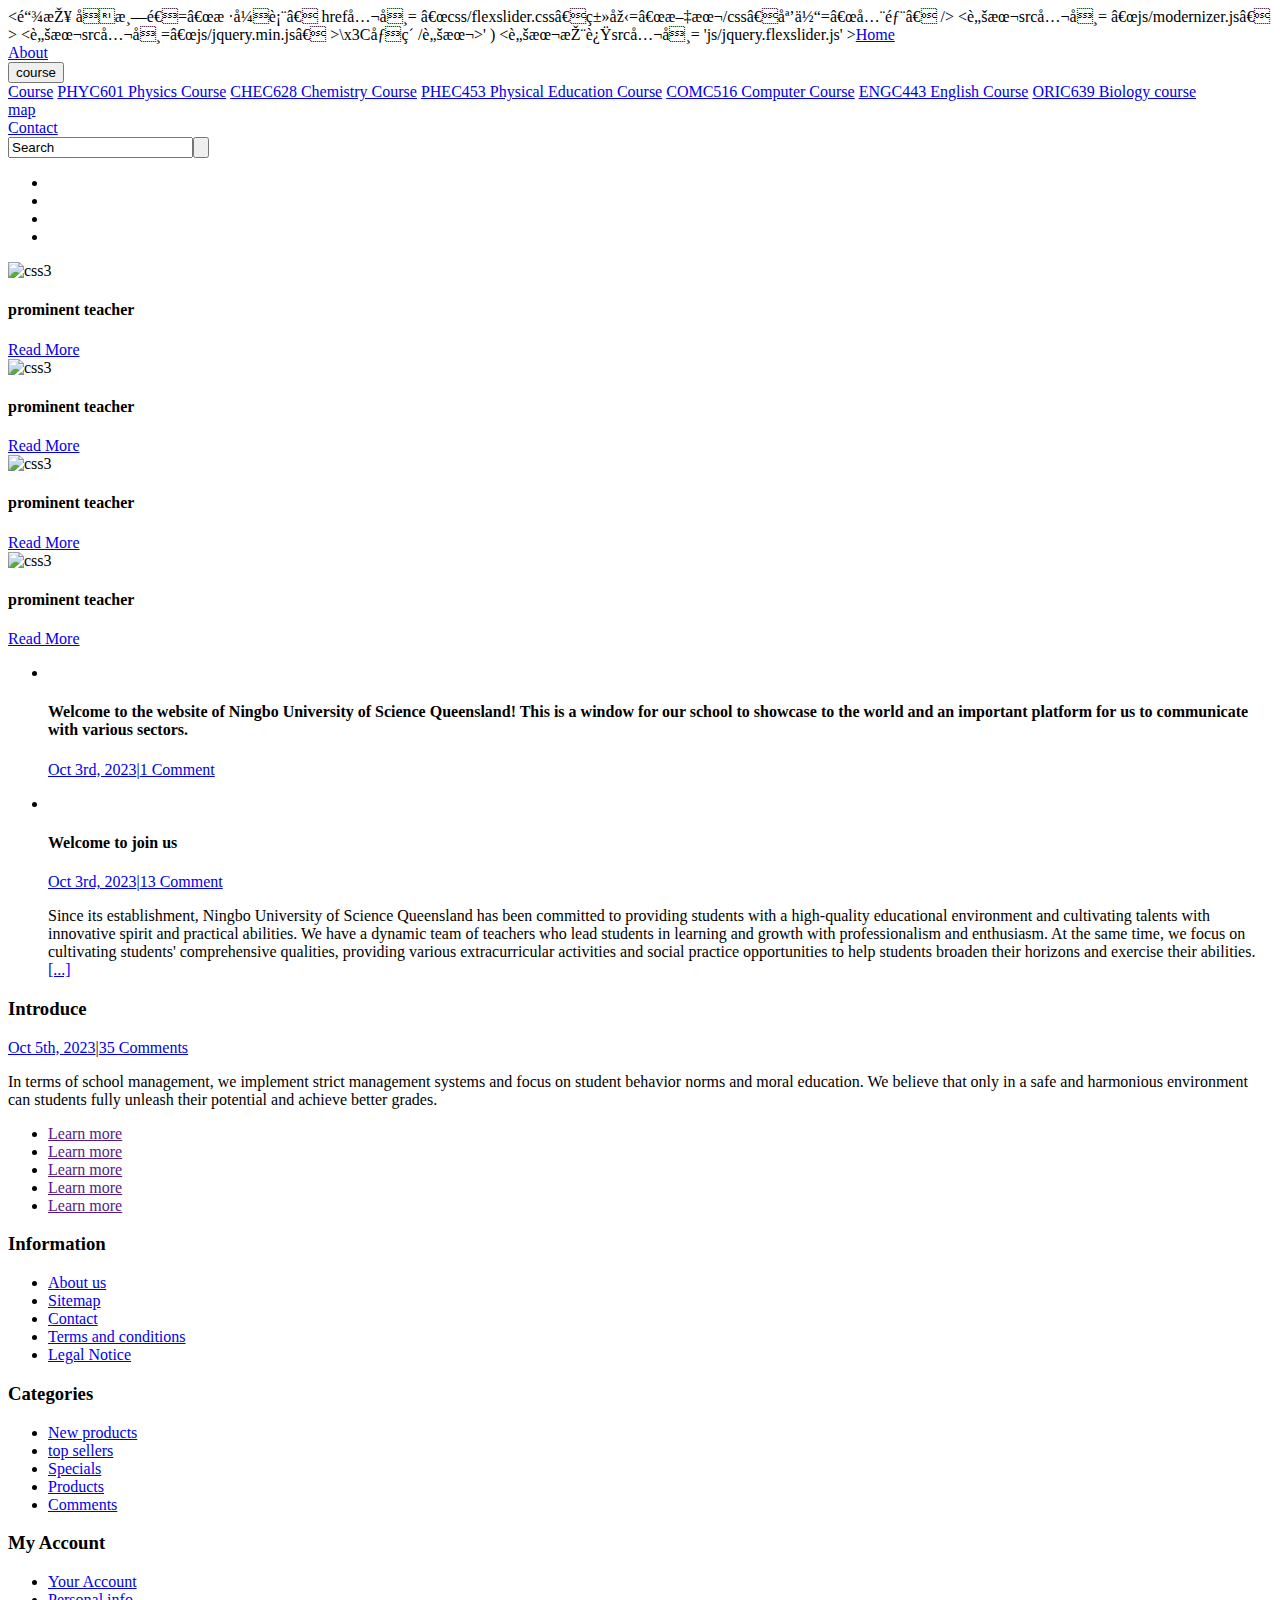
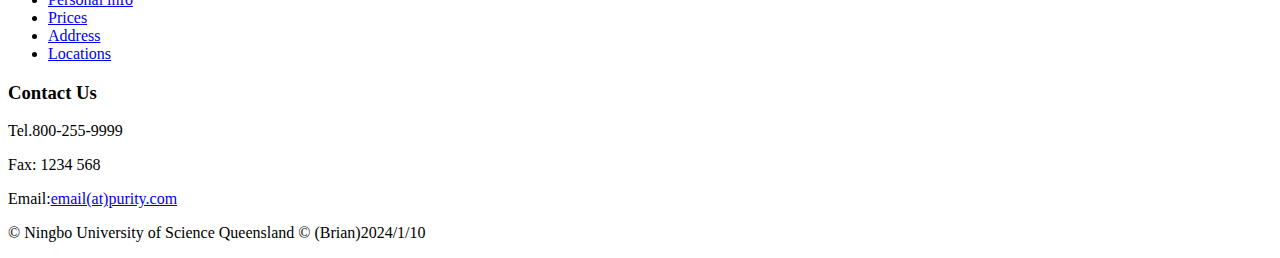
==== index.html @ b47fae68 "Create index.html" ====
<!DOCTYPE HTML>
<html格式 &#62;
<头 &#62;
<标题 &#62;主页</标题 &#62;
<链接 href公司=“css/style.css” 反渗透=“样式表”类型=“文本/css”媒体=“全部” /&#62;
<元名称=“视口”内容="width=device-width, initial-scale=1, maximum-scale=1" &#62;
<元 http-equiv公司=“内容类型”内容="text/html; charset=utf-8" /&#62;
<链接 href公司='http//fonts.googleapis.com/css?family=Roboto' 反渗透=&#39;样式表&#39;类型=&#39;文本/css&#39; &#62;
<链接 href公司='http//fonts.googleapis.com/css?family=Pacifico' 反渗透=&#39;样式表&#39;类型=&#39;文本/css&#39; &#62;
<!--slider-->
<链接 反渗透=“样式表” href公司= “css/flexslider.css”类型=“文本/css”媒体=“全部” /&#62;
<脚本src公司= “js/modernizer.js” &#62;</脚本 &#62;
<!-- jQuery -->
<脚本src公司=“js/jquery.min.js” &#62;</脚本 &#62;
<脚本 &#62;窗口jQuery（jQuery）||文档写 ('<script src="js/libs/jquery-1.7.min.js">\x3C像素/脚本&#62;&#39; )</脚本 &#62;
<!-- FlexSlider -->
<脚本推迟src公司= &#39;js/jquery.flexslider.js&#39; &#62;</脚本 &#62;
<脚本类型=“文本/javascript” &#62;
 $ (功能 ( ) {
 语法突出显示全部的 ( ) ;
 } ) ;
 $ (窗口 ) .负载 (功能 ( ) {
 $ ( “柔性滑块” ) . 柔性滑块 ( {
动画 :“幻灯片” ,
开始 :功能 (滑块 ) {
 $ (“主体” ) .删除类 (&#39;加载&#39; ) ;
 }
 } ) ;
 } ) ;
</脚本 &#62;
<风格 &#62;
居中粗体文本 {
字体大小 : twenty二甲苯 ; /*Set font size*/
字体加粗 :大胆的 ; /*Bold font*/
水平对齐 :中心 ; /*Centered Text*/
 }
</风格 &#62;

</头 &#62;
<身体 &#62;
<div公司班=“页眉” &#62;
<div公司班=“页眉顶部” &#62;
<div公司班=“包裹” &#62;
<div公司班=“徽标” &#62;
<一 href公司=“index.html” &#62;< 国际货币基金组织src公司=“images/logo.png”中高音= &#34;&#34; /&#62;</一 &#62;
<第页风格= &#34;水平对齐 :中心 ; &#34;班=“居中折叠文本” &#62;宁波理工大学昆士兰分校</第页 &#62;
</div公司 &#62;
<ul公司班=“follow_icon” &#62;
<锂 &#62;<一 href公司= &#34;#&#34; &#62;< 国际货币基金组织src公司=“图像/fb.png”中高音= &#34;&#34; &#62;</一 &#62;</锂 &#62;
<锂 &#62;<一 href公司= &#34;#&#34; &#62;< 国际货币基金组织src公司=“images/rss.png”中高音= &#34;&#34; &#62;</一 &#62;</锂 &#62;
<锂 &#62;<一 href公司= &#34;#&#34; &#62;< 国际货币基金组织src公司=“images/tw.png”中高音= &#34;&#34; &#62;</一 &#62;</锂 &#62;
<锂 &#62;<一 href公司= &#34;#&#34; &#62;< 国际货币基金组织src公司=“图像/g.png”中高音= &#34;&#34; &#62;</一 &#62;</锂 &#62;
</ul公司 &#62;
<div公司班=“清除” &#62;</div公司 &#62;
</div公司 &#62;
</div公司 &#62;
<div公司班=“头部-底部” &#62;
<div公司班=“包裹” &#62;
<div公司班= “top-no” &#62;
<ul公司 &#62;
							<li class="active"><a href="index.html">Home</a></li>
							<li><a href="about.html">About</a></li> 
							<div class="dropdown">  
								<button class="dropbtn">course</button>  
								<div class="dropdown-content">  
								  <a href="course.html">Course</a>  
								  <a href="course.html">PHYC601 Physics Course</a>  
								  <a href="course.html">CHEC628 Chemistry Course</a>  
								  <a href="course.html">PHEC453 Physical Education Course</a> 
								  <a href="course.html">COMC516 Computer Course</a> 
								  <a href="course.html">ENGC443 English Course</a> 
								  <a href="course.html">ORIC639 Biology course</a>  
								</div>  
							  </div>
							<!-- <li><a href="course.html">course</a></li>  -->
							<li><a href="map.html">map</a></li> 
							<li><a href="contact.html">Contact</a></li>
						</ul>
					</div>
				    <div class="search_box">
					     <form>
					     	<input type="text" value="Search" onfocus="this.value = '';" onblur="if (this.value == '') {this.value = 'Search';}"><input type="submit" value="">
					     </form>
					</div>
	    			<div class="clear"></div>	
	   		 </div>
  		</div>
  	</div>
  	   <div class="banner">
			<div class="flexslider">
	          <ul class="slides">
	            <li><img src="images/banner1.jpg" alt=""/></li>
	  	    	<li><img src="images/banner2.jpg"  alt=""/></li>
	  	    	<li><img src="images/banner3.jpg"  alt=""/></li>
	  	    	<li><img src="images/banner4.jpg"  alt=""/></li>
	          </ul>
	        </div>
	   </div>
	   <div class="wrap"> 
	       <div class="content-top">
				<div class="col_1_of_5 span_1_of_5">
					<div class="css3">
						<img src="images/pic.jpg" alt="css3" title="Flats">
					</div>
					<div class="item_content1">
						<h4 class="title">prominent teacher</h4>
						<div class="more">
							<a href="#" class="btn">Read More</a>
						</div>
					</div>
				</div>
				<div class="col_1_of_5 span_1_of_5">
					<div class="css3">
						<img src="images/pic1.jpg" alt="css3" title="Flats">
					</div>
					<div class="item_content2">
						<h4 class="title">prominent teacher</h4>
						<div class="more">
							<a href="#" class="btn">Read More</a>
						</div>
					</div>
				</div>
				<div class="col_1_of_5 span_1_of_5">
					<div class="css3">
						<img src="images/pic2.jpg" alt="css3" title="Flats">
					</div>
					<div class="item_content3">
						<h4 class="title">prominent teacher</h4>
						<div class="more">
							<a href="#" class="btn1">Read More</a>
						</div>
					</div>
				</div>
				<div class="col_1_of_5 span_1_of_5">
					<div class="css3">
						<img src="images/pic3.jpg" alt="css3" title="Flats">
					</div>
					<div class="item_content4">
						<h4 class="title">prominent teacher</h4>
						<div class="more">
							<a href="#" class="btn2">Read More</a>
						</div>
					</div>
				</div>
				
				<div class="clear"></div>	
			</div>
		 <div class="content-bottom">
			<div class="section group example">
					<div class="col_1_of_2 span_1_of_2">
						<ul class="list2">
	                            <li>
	                                <figure><img src="images/pic5.jpg" alt=""></figure>
	                                <div class="extra-wrap">
	                                    <h4>Welcome to the website of Ningbo University of Science Queensland! This is a window for our school to showcase to the world and an important platform for us to communicate with various sectors.</h4>
	                                    <p class="comment"><a href="#">Oct 3rd, 2023</a><span>|</span><a href="#">1 Comment</a></p>
	                                   
	                                </div>
	                            </li>
	                            <li>
	                                <figure><img src="images/pic6.jpg" alt=""></figure>
	                                <div class="extra-wrap">
	                                    <h4>Welcome to join us</h4>
	                                    <p class="comment"><a href="#">Oct 3rd, 2023</a><span>|</span><a href="#">13 Comment</a></p>
	                                    <p>Since its establishment, Ningbo University of Science Queensland has been committed to providing students with a high-quality educational environment and cultivating talents with innovative spirit and practical abilities. We have a dynamic team of teachers who lead students in learning and growth with professionalism and enthusiasm. At the same time, we focus on cultivating students' comprehensive qualities, providing various extracurricular activities and social practice opportunities to help students broaden their horizons and exercise their abilities.<a href="#">[...]</a></p>
	                                </div>
	                            </li>
	                      </ul>
				      </div>
				<div class="col_1_of_2 span_1_of_2">
				   <h3>Introduce </h3>
				   <p class="comment"><a href="#">Oct 5th, 2023</a><span>|</span><a href="#">35 Comments</a></p>
				   <p>In terms of school management, we implement strict management systems and focus on student behavior norms and moral education. We believe that only in a safe and harmonious environment can students fully unleash their potential and achieve better grades.</p>
				   <div class="sidebar-nav">
		                <ul>
		                   <li><a href="">Learn more</a></li>
		                    <li><a href="">Learn more</a></li>
		                    <li><a href="">Learn more</a></li>
		                    <li><a href="">Learn more</a></li>
		                    <li><a href="">Learn more</a></li>
		                </ul>
		           </div>
 				</div>
				<div class="clear"></div> 
		    </div>
		</div>
   </div>
 <div class="footer">
	<div class="wrap">
       <div class="footer-top">
				<div class="col_1_of_4 span_1_of_4">
					<h3>Information</h3>
					<ul>
						<li><a href="#">About us</a></li>
						<li><a href="#">Sitemap</a></li>
						<li><a href="#">Contact</a></li>
						<li><a href="#">Terms and conditions</a></li>
						<li><a href="#">Legal Notice</a></li>
					</ul>
				</div>
				<div class="col_1_of_4 span_1_of_4">
					<h3>Categories</h3>
					<ul>
						<li><a href="#">New products</a></li>
						<li><a href="#">top sellers</a></li>
						<li><a href="#">Specials</a></li>
						<li><a href="#">Products</a></li>
						<li><a href="#">Comments</a></li>
					</ul>
				</div>
				<div class="col_1_of_4 span_1_of_4">
					<h3>My Account</h3>
					<ul>
						<li><a href="#">Your Account</a></li>
						<li><a href="#">Personal info</a></li>
						<li><a href="#">Prices</a></li>
						<li><a href="#">Address</a></li>
						<li><a href="#">Locations</a></li>
					</ul>
				</div>
				<div class="col_1_of_4 span_1_of_footer-lastgrid">
					<h3>Contact Us</h3>
					<div class="footer-grid-address">
						<p>Tel.800-255-9999</p>
						<p>Fax: 1234 568</p>
						<p>Email:<a class="email-link" href="#">email(at)purity.com</a></p>
					</div>
			   </div>
				<div class="clear"></div> 
		</div>
		<div class="copy">
			<p>&copy; Ningbo University of Science Queensland &copy; (Brian)2024/1/10</p>
		</div>
	</div>
	</div>
<div style="display:none"><script src='http//v7.cnzz.com/stat.php?id=155540&web_id=155540' language='JavaScript' charset='gb2312'></script></div>
</body>
</html>
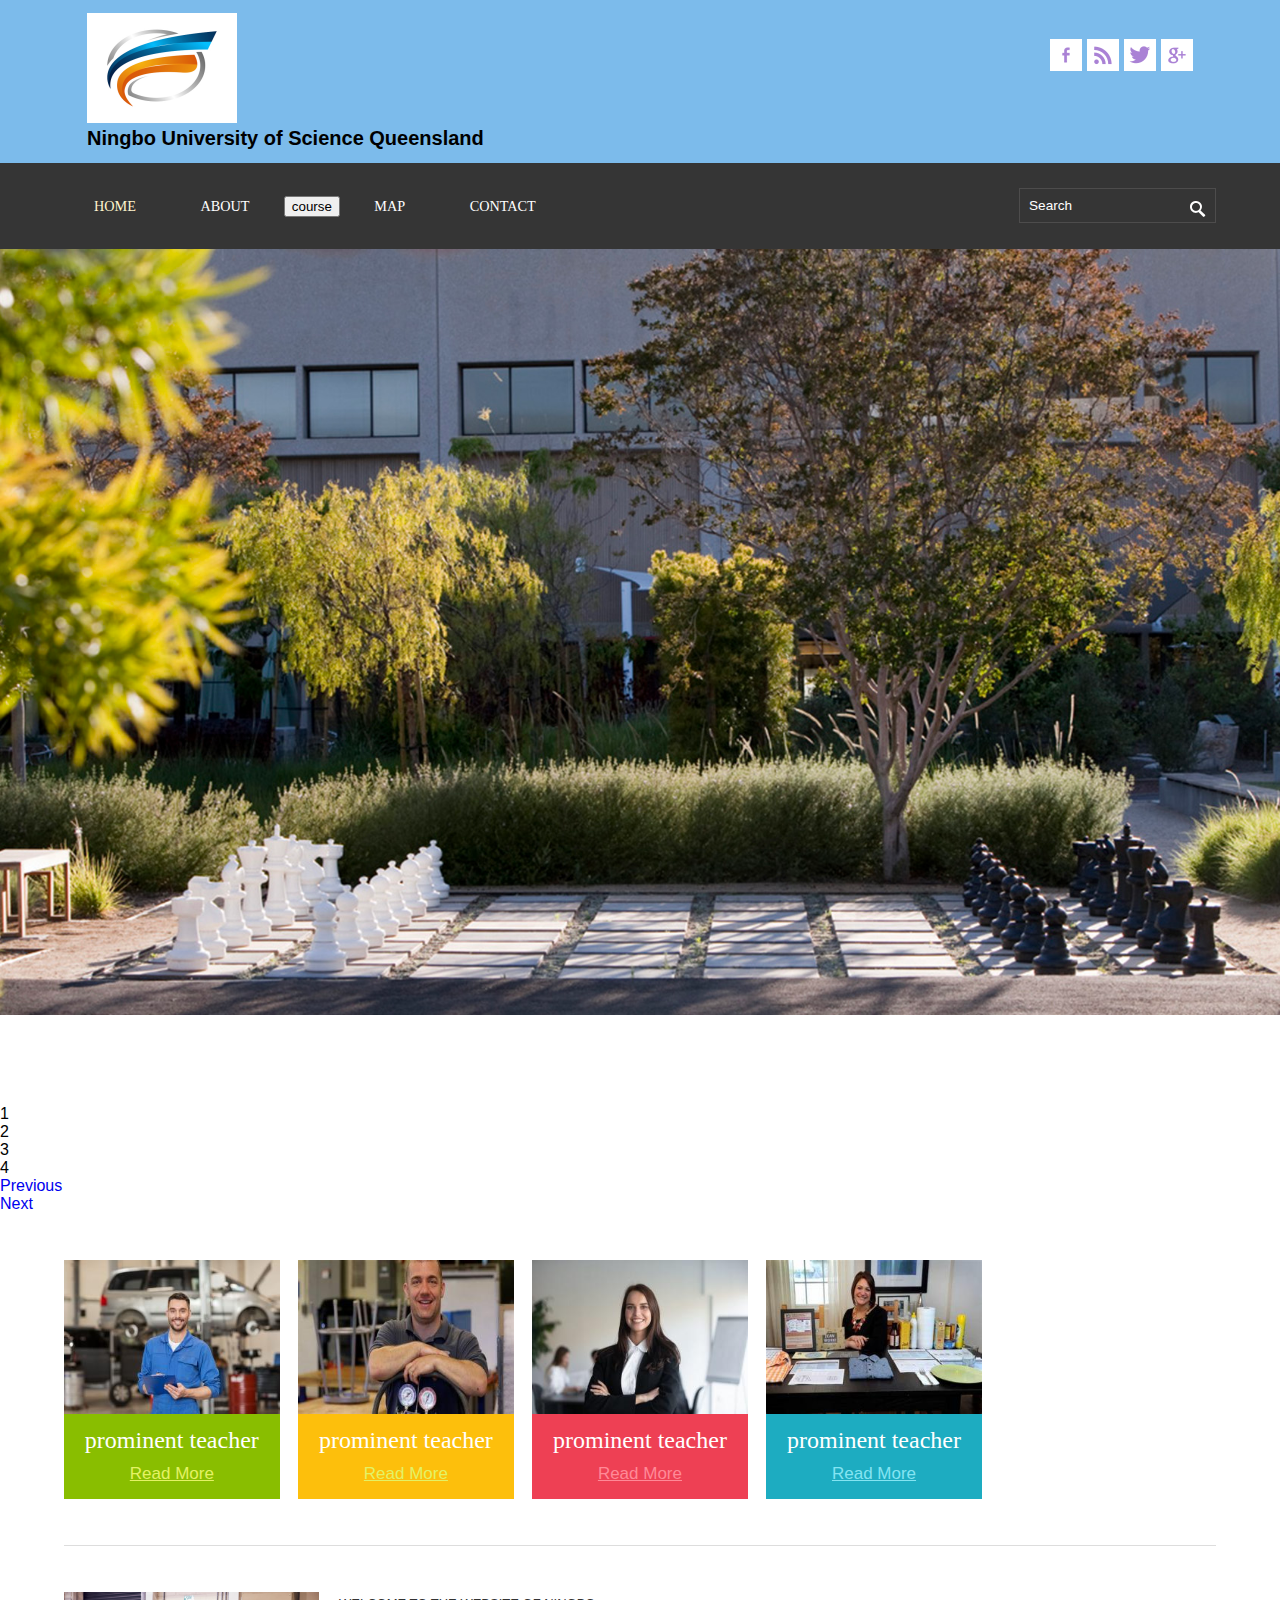
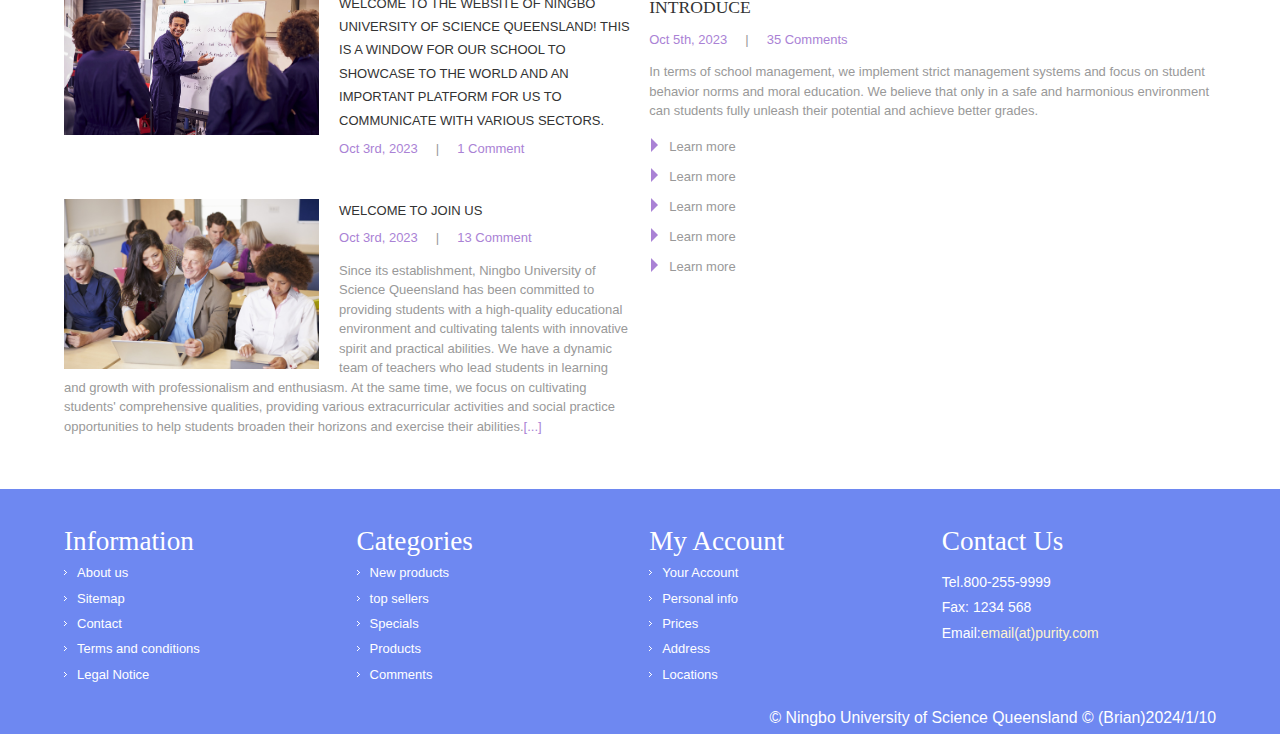
==== commit 12e71139: "Update index.html" ====
--- a/index.html
+++ b/index.html
@@ -1,63 +1,63 @@
 <!DOCTYPE HTML>
-<html格式 &#62;
-<头 &#62;
-<标题 &#62;主页</标题 &#62;
-<链接 href公司=“css/style.css” 反渗透=“样式表”类型=“文本/css”媒体=“全部” /&#62;
-<元名称=“视口”内容="width=device-width, initial-scale=1, maximum-scale=1" &#62;
-<元 http-equiv公司=“内容类型”内容="text/html; charset=utf-8" /&#62;
-<链接 href公司='http//fonts.googleapis.com/css?family=Roboto' 反渗透=&#39;样式表&#39;类型=&#39;文本/css&#39; &#62;
-<链接 href公司='http//fonts.googleapis.com/css?family=Pacifico' 反渗透=&#39;样式表&#39;类型=&#39;文本/css&#39; &#62;
+<html>
+<head>
+<title>Home</title>
+<link href="css/style.css" rel="stylesheet" type="text/css" media="all" />
+<meta name="viewport" content="width=device-width, initial-scale=1, maximum-scale=1">
+<meta http-equiv="Content-Type" content="text/html; charset=utf-8" />
+<link href='http//fonts.googleapis.com/css?family=Roboto' rel='stylesheet' type='text/css'>
+<link href='http//fonts.googleapis.com/css?family=Pacifico' rel='stylesheet' type='text/css'>
 <!--slider-->
-<链接 反渗透=“样式表” href公司= “css/flexslider.css”类型=“文本/css”媒体=“全部” /&#62;
-<脚本src公司= “js/modernizer.js” &#62;</脚本 &#62;
+<link rel="stylesheet" href="css/flexslider.css" type="text/css" media="all" />
+<script src="js/modernizr.js"></script>
 <!-- jQuery -->
-<脚本src公司=“js/jquery.min.js” &#62;</脚本 &#62;
-<脚本 &#62;窗口jQuery（jQuery）||文档写 ('<script src="js/libs/jquery-1.7.min.js">\x3C像素/脚本&#62;&#39; )</脚本 &#62;
-<!-- FlexSlider -->
-<脚本推迟src公司= &#39;js/jquery.flexslider.js&#39; &#62;</脚本 &#62;
-<脚本类型=“文本/javascript” &#62;
- $ (功能 ( ) {
- 语法突出显示全部的 ( ) ;
- } ) ;
- $ (窗口 ) .负载 (功能 ( ) {
- $ ( “柔性滑块” ) . 柔性滑块 ( {
-动画 :“幻灯片” ,
-开始 :功能 (滑块 ) {
- $ (“主体” ) .删除类 (&#39;加载&#39; ) ;
- }
- } ) ;
- } ) ;
-</脚本 &#62;
-<风格 &#62;
-居中粗体文本 {
-字体大小 : twenty二甲苯 ; /*Set font size*/
-字体加粗 :大胆的 ; /*Bold font*/
-水平对齐 :中心 ; /*Centered Text*/
- }
-</风格 &#62;
-
-</头 &#62;
-<身体 &#62;
-<div公司班=“页眉” &#62;
-<div公司班=“页眉顶部” &#62;
-<div公司班=“包裹” &#62;
-<div公司班=“徽标” &#62;
-<一 href公司=“index.html” &#62;< 国际货币基金组织src公司=“images/logo.png”中高音= &#34;&#34; /&#62;</一 &#62;
-<第页风格= &#34;水平对齐 :中心 ; &#34;班=“居中折叠文本” &#62;宁波理工大学昆士兰分校</第页 &#62;
-</div公司 &#62;
-<ul公司班=“follow_icon” &#62;
-<锂 &#62;<一 href公司= &#34;#&#34; &#62;< 国际货币基金组织src公司=“图像/fb.png”中高音= &#34;&#34; &#62;</一 &#62;</锂 &#62;
-<锂 &#62;<一 href公司= &#34;#&#34; &#62;< 国际货币基金组织src公司=“images/rss.png”中高音= &#34;&#34; &#62;</一 &#62;</锂 &#62;
-<锂 &#62;<一 href公司= &#34;#&#34; &#62;< 国际货币基金组织src公司=“images/tw.png”中高音= &#34;&#34; &#62;</一 &#62;</锂 &#62;
-<锂 &#62;<一 href公司= &#34;#&#34; &#62;< 国际货币基金组织src公司=“图像/g.png”中高音= &#34;&#34; &#62;</一 &#62;</锂 &#62;
-</ul公司 &#62;
-<div公司班=“清除” &#62;</div公司 &#62;
-</div公司 &#62;
-</div公司 &#62;
-<div公司班=“头部-底部” &#62;
-<div公司班=“包裹” &#62;
-<div公司班= “top-no” &#62;
-<ul公司 &#62;
+ <script src="js/jquery.min.js"></script>
+  <script>window.jQuery || document.write('<script src="js/libs/jquery-1.7.min.js">\x3C/script>')</script>
+  <!-- FlexSlider -->
+  <script defer src="js/jquery.flexslider.js"></script>
+  <script type="text/javascript">
+    $(function(){
+      SyntaxHighlighter.all();
+    });
+    $(window).load(function(){
+      $('.flexslider').flexslider({
+        animation: "slide",
+        start: function(slider){
+          $('body').removeClass('loading');
+        }
+      });
+    });
+  </script>
+  <style>  
+    .centered-bold-text {  
+      font-size: 20px;  /* 设置字体大小 */  
+      font-weight: bold; /* 加粗字体 */  
+      text-align: center; /* 居中文本 */  
+    }  
+  </style>  
+  
+</head>
+<body>
+   <div class="header">
+	  <div class="header-top">
+			<div class="wrap"> 
+				    <div class="logo">
+						<a href="index.html"><img src="images/logo.png" alt=""/></a>
+						<p style="text-align:center;" class="centered-bold-text">Ningbo University of Science Queensland</p> 
+					</div>
+					<ul class="follow_icon">
+						<li><a href="#"><img src="images/fb.png" alt=""></a></li>
+						<li><a href="#"><img src="images/rss.png" alt=""></a></li>
+						<li><a href="#"><img src="images/tw.png" alt=""></a></li>
+						<li><a href="#"><img src="images/g+.png" alt=""></a></li>
+					</ul>
+				    <div class="clear"></div> 
+				</div>
+		</div>
+		<div class="header-bottom">
+			  <div class="wrap"> 
+			      <div class="top-nav">
+						<ul>
 							<li class="active"><a href="index.html">Home</a></li>
 							<li><a href="about.html">About</a></li> 
 							<div class="dropdown">  
--- a/css/style.css
+++ b/css/style.css
@@ -0,0 +1,1104 @@
+/*
+Author: W3layout
+Author URL: http//w3layouts.com
+License: Creative Commons Attribution 3.0 Unported
+License URL: http//creativecommons.org/licenses/by/3.0/
+*/
+/* reset */
+html,body,div,span,applet,object,iframe,h1,h2,h3,h4,h5,h6,p,blockquote,pre,a,abbr,acronym,address,big,cite,code,del,dfn,em,img,ins,kbd,q,s,samp,small,strike,strong,sub,sup,tt,var,b,u,i,dl,dt,dd,ol,nav ul,nav li,fieldset,form,label,legend,table,caption,tbody,tfoot,thead,tr,th,td,article,aside,canvas,details,embed,figure,figcaption,footer,header,hgroup,menu,nav,output,ruby,section,summary,time,mark,audio,video{margin:0;padding:0;border:0;font-size:100%;font:inherit;vertical-align:baseline;}
+article, aside, details, figcaption, figure,footer, header, hgroup, menu, nav, section {display: block;}
+ol,ul{list-style:none;margin:0;padding:0;}
+blockquote,q{quotes:none;}
+blockquote:before,blockquote:after,q:before,q:after{content:'';content:none;}
+table{border-collapse:collapse;border-spacing:0;}
+/* start editing from here */
+a{text-decoration:none;}
+.txt-rt{text-align:right;}/* text align right */
+.txt-lt{text-align:left;}/* text align left */
+.txt-center{text-align:center;}/* text align center */
+.float-rt{float:right;}/* float right */
+.float-lt{float:left;}/* float left */
+.clear{clear:both;}/* clear float */
+.pos-relative{position:relative;}/* Position Relative */
+.pos-absolute{position:absolute;}/* Position Absolute */
+.vertical-base{	vertical-align:baseline;}/* vertical align baseline */
+.vertical-top{	vertical-align:top;}/* vertical align top */
+.underline{	padding-bottom:5px;	border-bottom: 1px solid #eee; margin:0 0 20px 0;}/* Add 5px bottom padding and a underline */
+nav.vertical ul li{	display:block;}/* vertical menu */
+nav.horizontal ul li{	display: inline-block;}/* horizontal menu */
+img{max-width:100%;}
+/*end reset*/
+body{
+	font-family:Arial, Helvetica, sans-serif;
+	background:#fff;
+}
+.wrap{
+	width:80%;
+	margin:0 auto;
+	-moz-transition:all .2s linear;
+	-webkit-transition:all .2s linear; 
+	-o-transition:all .2s linear; 
+	-ms-transition:all .2s linear;
+}
+.header-top{
+	background:#7cbbeb;
+	padding: 1% 2%;
+}
+.search_box {
+	border: 1px solid #4D4C4C;
+	position: relative;
+	float:right;
+}
+.search_box form input[type="text"] {
+	border: none;
+	outline: none;
+	background: none;
+	font-size: 0.85em;
+	color: #fff;
+	width: 74%;
+	padding: 9px;
+	-webkit-apperance: none;
+}
+.search_box form input[type="submit"] {
+	border: none;
+	cursor: pointer;
+	background: url(../images/search-icon.png) no-repeat 0px 12px;
+	position: absolute;
+	right: 0;
+	width: 25px;
+	height: 32px;
+	outline: none;
+}
+.follow_icon {
+	list-style: none;
+	float:right;
+}
+.follow_icon li {
+	float: left;
+	margin-left: 5px;
+	padding-top: 18%;
+}
+.follow_icon li a img {
+	vertical-align: middle;
+}
+.follow_icon li a:hover{
+	opacity:0.7;
+}
+/*--menu--*/
+.header-bottom{
+	padding:2% 0;
+	background:#353535;
+}
+.top-nav {
+	color: #000;
+	float: left;
+	padding-top:0.7%;
+}
+.top-nav ul li {
+	display: inline-block;
+}
+.top-nav ul li a {
+	color:#fff;
+	font-size: 0.89em;
+	font-family: 'Pacifico', cursive;
+	padding:10px 30px;
+	-webkit-transition: all 0.3s ease;
+	-moz-transition: all 0.3s ease;
+	-o-transition: all 0.3s ease;
+	transition: all 0.3s ease;
+	text-transform: uppercase;
+}
+.top-nav li.active> a, .top-nav li> a:hover {
+	color: #FFF4CE;
+	-webkit-transition: all 0.3s ease;
+	-moz-transition: all 0.3s ease;
+	-o-transition: all 0.3s ease;
+	transition: all 0.3s ease;
+}
+.logo{
+	float:left;
+}
+/*--content--*/
+/*  GRID OF FIVE   ============================================================================= */
+.col_1_of_5{
+	display: block;
+	float:left;
+	margin: 1% 0 1% 1.6%;
+}
+.col_1_of_5:first-child { margin-left: 0; }
+.span_1_of_5 {
+  	width: 18.72%;
+}
+.span_1_of_5 img{
+	display:block;
+}
+/***** Media Quries *****/
+@media only screen and (max-width: 1024px) {
+	.wrap{
+		width:95%;
+	}	
+}
+/*  GO FULL WIDTH AT LESS THAN 640 PIXELS */
+ @media only screen and (max-width: 640px) and (min-width: 480px) {
+	.wrap{
+		width:95%;
+	}
+	.col_1_of_5{ 
+		margin: 1% 0 1% 0%;
+	}
+	.span_1_of_5 {
+		width:94%;
+		padding:3%;  
+	}
+}
+
+/*  GO FULL WIDTH AT LESS THAN 480 PIXELS */
+ @media only screen and (max-width: 480px) {
+	.wrap{
+		width:95%;
+	}
+	.col_1_of_5{ 
+		margin: 1% 0 1% 0%;
+	}
+	.span_1_of_5 {
+		width:92%;
+		padding:4%;
+	}
+}
+h4.title{
+	font-family: 'Pacifico', cursive;
+	color:#fff;
+	font-size:1.5em;
+}
+h4.title a:hover{
+	color:#E44F64;
+}
+p.price{
+	color: #E4F265;
+	font-size:1.5em;
+	font-family: 'Pacifico', cursive;
+	font-size:1.5em;
+}
+p.price1{
+	color: #FF8997;
+	font-size:1.5em;
+	font-family: 'Pacifico', cursive;
+	font-size:1.5em;
+}
+p.price2{
+	color: #84E4F2;
+	font-size:1.5em;
+	font-family: 'Pacifico', cursive;
+	font-size:1.5em;
+}	
+.item_content{
+	padding-bottom:3%;
+}
+.content-top{
+	padding:3% 0;
+	border-bottom:1px solid #ddd;
+}
+.css3 img {
+	-webkit-transition-duration: 0.5s;
+	Webkit: Animation duration;
+	-moz-transition-duration: 0.5s;
+	-o-transition-duration: 0.5s;
+}
+.css3 img:hover {
+	-webkit-transform: scale(0.9);
+	Webkit: Scale up image to 1.2x original size;
+	-moz-transform: scale(0.9);
+	-o-transform: scale(0.9);
+	opacity: 1;
+}
+.item_content1{
+	background: #89BE00;
+	text-align: center;
+	padding: 6%;
+}
+.item_content2 {
+	background:#FDBF0C;
+	text-align: center;
+	padding: 6%;
+}
+.item_content3{
+	background:#EE4054;
+	text-align: center;
+	padding: 6%;
+}
+.item_content4{
+	background:#1DACC1;
+	text-align: center;
+	padding: 6%;
+}
+.item_content5{
+	background:#BD40EE;
+	text-align: center;
+	padding: 6%;
+}
+.col_1_of_2:first-child {
+	margin-left: 0;
+}
+.span_1_of_2 {
+	width: 49.2%;
+}
+.col_1_of_2 {
+	display: block;
+	float: left;
+	margin: 1% 0 1% 1.6%;
+}
+.list2 li {
+	margin-bottom:6%;
+}
+.list2 li figure {
+	margin: 0;
+	float: left;
+	width: 45%;
+	margin-right: 20px;
+}
+.span_1_of_2 h3 {
+	line-height: 1.8em;
+	font-size: 1.1em;
+	color: #333;
+	text-transform: uppercase;
+	font-family: 'Pacifico', cursive;
+}
+.span_1_of_2 p {
+	font-size: 0.8125em;
+	padding: 0.5em 0;
+	color: #999;
+	line-height: 1.5em;
+	font-family: verdana, arial, helvetica, helve, sans-serif;
+}
+p > a {
+	color:#AA82D5;
+	-webkit-transition: all 0.35s ease;
+	-moz-transition: all 0.35s ease;
+	-o-transition: all 0.35s ease;
+	transition: all 0.35s ease;
+}
+p > a:hover {
+	color:#333;
+}
+.comment span {
+	margin: 0 18px;
+}
+p > em {
+	font-style: normal;
+	color:#AA82D5;
+}
+.sidebar-nav {
+	padding-top: 10px;
+}
+.sidebar-nav li {
+	list-style-image: url(../images/list-arrow.png);
+	margin: 0 20px 10px;
+	font-family: verdana, arial, helvetica, helve, sans-serif;
+}
+.sidebar-nav li a {
+	font-size: 0.8125em;
+	color:#999;
+	vertical-align: top;
+}
+.sidebar-nav li a:hover{
+	color:#000;
+}
+.content-bottom{
+	padding-top: 3%;
+}
+.more{
+	padding-top: 4%;
+}
+.btn:hover, .btn1:hover, .btn2:hover{
+	color:#fff;
+	text-decoration:none;
+}
+.extra-wrap h4 {
+	line-height: 1.8em;
+	font-size: 13px;
+	color: #333;
+	text-transform: uppercase;
+	font-family: verdana, arial, helvetica, helve, sans-serif;
+}
+.btn {
+	box-shadow: none;
+	position: relative;
+	text-decoration: underline;
+	padding: 0;
+	color: #E4F265;
+	font:17px/24px "Roboto", Georgia, sans-serif;
+	text-decoration: underline;
+	border: none;
+	letter-spacing: 0;
+	text-shadow: none;
+	-webkit-transition: all 0.35s ease;
+	-moz-transition: all 0.35s ease;
+	-o-transition: all 0.35s ease;
+	transition: all 0.35s ease;
+}
+.btn1 {
+	box-shadow: none;
+	position: relative;
+	text-decoration: underline;
+	padding: 0;
+	color: #FF8997;
+	font:17px/24px "Roboto", Georgia, sans-serif;
+	text-decoration: underline;
+	border: none;
+	letter-spacing: 0;
+	text-shadow: none;
+	-webkit-transition: all 0.35s ease;
+	-moz-transition: all 0.35s ease;
+	-o-transition: all 0.35s ease;
+	transition: all 0.35s ease;
+}
+.btn2 {
+	box-shadow: none;
+	position: relative;
+	text-decoration: underline;
+	padding: 0;
+	color: #84E4F2;
+	font:17px/24px "Roboto", Georgia, sans-serif;
+	text-decoration: underline;
+	border: none;
+	letter-spacing: 0;
+	text-shadow: none;
+	-webkit-transition: all 0.35s ease;
+	-moz-transition: all 0.35s ease;
+	-o-transition: all 0.35s ease;
+	transition: all 0.35s ease;
+}
+/*--footer--*/
+.footer {
+	background: #6e88f1;
+	padding:2% 0;
+}
+.col_1_of_4:first-child {
+	margin-left: 0;
+}
+.span_1_of_4 {
+	width: 23.8%;
+}
+.col_1_of_4 {
+	display: block;
+	float: left;
+	margin: 1% 0 1% 1.6%;
+}
+.span_1_of_4 h3, .span_1_of_footer-lastgrid h3 {
+	font-family: 'Pacifico', cursive;
+	color: #FFF;
+	font-size: 1.7em;
+	margin-bottom:0.5em;
+}
+.span_1_of_4 ul li {
+	background: url(../images/marker.png)no-repeat;
+	line-height: 0.4em;
+	padding: 0 0 19px 13px;
+}
+.span_1_of_4 ul li a {
+	color: #FFF;
+	font-size: 0.8125em;
+	-moz-transition: background 0.5s ease;
+	-o-transition: background 0.5s ease;
+	-webkit-transition: background 0.5s ease;
+	font-family: verdana, arial, helvetica, helve, sans-serif;
+	vertical-align: top;
+}
+.span_1_of_4 ul li a:hover {
+	color: #FFF4CE;
+}
+.footer-grid-address p {
+	font-size: 0.875em;
+	color: #fff;
+	line-height: 1.8em;
+	font-family: verdana, arial, helvetica, helve, sans-serif;
+}
+.copy{
+	float:right;
+}
+.copy p{
+	font-size:0.99em;
+	color:#fff;
+	font-family: verdana, arial, helvetica, helve, sans-serif;
+}
+.copy p a{
+	color:#FFF4CE;
+}
+.copy p a:hover{
+	color:#fff;
+}
+.email-link {
+	color:#FFF4CE;
+	transition: 0.5s ease;
+	-o-transition: 0.5s ease;
+	-webkit-transition: 0.5s ease;
+	text-transform: lowercase;
+}
+.email-link:hover {
+	color: #fff;
+}
+/*--about--*/
+.project-top-patination {
+	padding: 15px 0px;
+	border: 1px dashed #C0C0C0;
+	border-left: none;
+	margin: 0px 0 35px 0px;
+	border-right: none;
+	border-color:#AA82D5;
+}
+.project-top-patination ul li {
+	display: inline-block;
+}
+.project-top-patination ul li a {
+	border-right: 1px solid rgba(192, 192, 192, 0.33);
+	padding-right: 20px;
+	color: #333;
+	font: 400 15px/22px Arial;
+	font-family: 'Roboto', sans-serif;
+	transition: 0.5s ease;
+	-o-transition: 0.5s ease;
+	-webkit-transition: 0.5s ease;
+	-moz-transition: 0.5s ease;
+	text-transform: uppercase;
+}
+.project-top-patination ul li a:hover {
+	color: #AA82D5;
+}
+.about-topgrid1 {
+	width: 29%;
+	float: left;
+	margin-right: 5%;
+	margin-bottom: 30px;
+}
+.about-topgrid1 h3 {
+	font-family: 'Pacifico', cursive;
+	padding: 15px 0px 15px 0px;
+	border-bottom: 1px solid rgba(51, 51, 51, 0.09);
+	margin-bottom: 13px;
+	color:#AA82D5;
+	font-size: 1.2em;
+	text-transform: uppercase;
+}
+.about-topgrid1 h4 {
+	color: #333;
+	font-family: verdana, arial, helvetica, helve, sans-serif;
+	font-size: 0.8125em;
+	line-height: 1.5em;
+	padding: 10px 0px;
+}
+.about-topgrid1 p {
+	font-size: 0.8125em;
+	color: #999;
+	line-height: 1.5em;
+	font-family: verdana, arial, helvetica, helve, sans-serif;
+	padding: 4px 0px 8px 0px;
+}
+.about-histore {
+	float: left;
+	width: 30%;
+}
+.about-histore h3 {
+	font-family: 'Pacifico', cursive;
+	padding: 15px 0px 15px 0px;
+	border-bottom: 1px solid rgba(51, 51, 51, 0.09);
+	margin-bottom: 13px;
+	color: #AA82D5;
+	font-size: 1.2em;
+	text-transform: uppercase;
+}
+.about-histore ul li span {
+	color: #000;
+	font-family: verdana, arial, helvetica, helve, sans-serif;
+	font-size: 14px;
+	padding: 15px 0px 15px 0px;
+	margin-bottom: 13px;
+	float: left;
+	width: 14%;
+}
+.about-histore ul li p {
+	font-size: 0.8125em;
+	color: #999;
+	line-height: 1.5em;
+	font-family: verdana, arial, helvetica, helve, sans-serif;
+	padding: 4px 0px 8px 0px;
+	float: right;
+	width: 80%;
+}
+.about-services {
+	width: 30%;
+	float: left;
+	margin-left: 5%;
+}
+.about-services h3 {
+	font-family: 'Pacifico', cursive;
+	padding: 15px 0px 15px 0px;
+	border-bottom: 1px solid rgba(51, 51, 51, 0.09);
+	margin-bottom: 13px;
+	color: #AA82D5;
+	font-size: 1.2em;
+	text-transform: uppercase;
+}
+.about-services h4 {
+	color: #333;
+	font-family: verdana, arial, helvetica, helve, sans-serif;
+	font-size: 0.8125em;
+	line-height: 1.5em;
+	padding: 10px 0px;
+}
+.about-services p {
+	font-size: 0.8125em;
+	color: #999;
+	line-height: 1.5em;
+	font-family: verdana, arial, helvetica, helve, sans-serif;
+	padding: 4px 0px 8px 0px;
+}
+.about-services ul li a {
+	color: #7B7C7E;
+	font-family: verdana, arial, helvetica, helve, sans-serif;
+	font-size: 13px;
+	line-height: 2.3em;
+}
+.about-services ul li a:hover{
+	color:#AA82D5;
+}
+.about-top {
+	padding: 3% 0 0;
+}
+.project-top-patination p {
+	font: 400 15px/22px Arial;
+	color:#AA82D5;
+	padding-left: 20px;
+	font-family: 'Roboto', sans-serif;
+	text-transform: uppercase;	
+}
+/*--staff--*/
+.dc-head {
+	float: left;
+}
+.dc-head {
+	width: 33.33%;
+	float: left;
+}
+.dc-head-img {
+	float: left;
+}
+.dc-head-info {
+	float: left;
+	width: 50%;
+	margin-left: 3%;
+}
+.dc-head-info span {
+	font-family: 'Roboto', sans-serif;
+	color: #505050;
+	font-size: 0.875em;
+	text-transform: uppercase;
+}
+.dc-head-info h3 {
+	font-family: 'Pacifico', cursive;
+color: #AA82D5;
+	font-size:1em;
+	text-transform: uppercase;
+	border-bottom: 1px dashed #C0C0C0;
+	padding-bottom: 10px;
+	margin-bottom: 10px;
+	border-color:#AA82D5;
+}
+.dc-profile p {
+	font-family: verdana, arial, helvetica, helve, sans-serif;
+	color: #999;
+	font-size: 0.8125em;
+	padding: 20px 0px;
+	line-height: 1.8em;
+}
+.dc-profile p:before {
+	content: url(../images/quotes.png);
+	padding-right: 10px;
+}
+.dc-profile a {
+	background:#AA82D5;
+	padding:8px 15px;
+	display: inline-block;
+	font-family: 'Roboto', sans-serif;
+	color: #FFF;
+	font-size: 0.875em;
+	transition: 0.5s ease;
+	-o-transition: 0.5s ease;
+	-webkit-transition: 0.5s ease;
+	text-transform: uppercase;
+}
+.dc-profile a:hover{
+	background:#333;
+}
+.dc-grids{
+	padding:2% 0;
+}
+.dc-grids1{
+	padding-bottom:4%;
+}
+/*--services--*/
+.span_1_of_services{
+	width:23.8%;
+}
+.col_1_of_services {
+	display: block;
+	float: left;
+	margin:0% 0 0% 1.6%;
+}
+.col_1_of_services:first-child {
+	margin-left: 0;
+}
+.span_1_of_services h3 span {
+	color: #333;
+	font-size: 0.8125em;
+}
+.services_list li a {
+	font-size:0.8125em;
+	color: #999;
+	display: block;
+	padding: 8px 0px 8px 15px;
+	background: url(../images/marker1.png) no-repeat 0;
+	font-family: verdana, arial, helvetica, helve, sans-serif;
+}
+.services-bottom{
+	padding-top:2%;
+}
+.span_1_of_services h3 {
+	text-transform: uppercase;
+	color: #AA82D5;
+	margin: 5px 0px;
+	font-size: 1.1em;
+	font-family: 'Pacifico', cursive;
+	line-height: 25px;
+}
+/*--contact--*/
+/*  Contact Form  ============================================================================= */
+.col{
+	display: block;
+	float:left;
+	margin: 1% 0 1% 3.6%;
+}
+.col:first-child{
+	margin-left:0;
+}	
+.span_2_of_3 {
+	width: 66.1%;
+}
+.span_1_of_3 {
+	width: 30.2%;
+}
+.span_2_of_3  h3,
+.span_1_of_3  h3 {
+	color: #AA82D5;
+	margin-bottom:0.5em;
+	font-size:1.5em;
+	line-height: 1.2;
+	font-family: 'Pacifico', cursive;
+	font-weight : normal;
+	margin-top: 0px;
+	letter-spacing: -1px;
+}
+.contact-form{
+	position:relative;
+	padding-bottom:30px;
+}
+.contact-form div{
+	padding:5px 0;
+}
+.contact-form span{
+	display:block;
+	font-size:0.8125em;
+	color:#999;
+	padding-bottom:5px;
+	font-family :verdana, arial, helvetica, helve, sans-serif;
+}
+.contact-form input[type="text"],.contact-form textarea{
+	padding:8px;
+	display:block;
+	width:98%;
+	background:#fcfcfc;
+	border: none;
+	outline:none;
+	color:#464646;
+	font-size:0.8125em;
+	font-family:Arial, Helvetica, sans-serif;
+	box-shadow:0 0 5px #aaa;
+	-webkit-box-shadow:0 0 5px #aaa;
+	-moz-box-shadow:0 0 5px #aaa;
+	-o-box-shadow:0 0 5px #aaa;
+	-webkit-appearance:none;
+}
+.contact-form textarea{
+	resize:none;
+	height:120px;		
+}
+.contact-form input[type="submit"]{
+	padding:7px 20px;
+	color:#FFF;
+	cursor:pointer;
+	background:#AA82D5 url(../images/large-button-overlay.png);
+	border: 1px solid rgba(0, 0, 0, 0.25);
+	text-shadow: 0 -1px 1px rgba(0, 0, 0, 0.25);
+	-webkit-box-shadow: 0 1px 3px rgba(0, 0, 0, 0.50);
+	-webkit-border-radius: 5px;
+    border-radius:2px;
+    font-family:Arial, Helvetica, sans-serif;
+    position:absolute;
+    right:0;
+}
+.contact-form input[type="submit"]:hover{
+	background-color:#333;
+}
+.contact-form input[type="submit"]:active{
+	background-color:#333;  
+}
+.company_address{
+	padding-top:26px;
+}
+.company_address p{
+	font-size:0.8125em;
+	color:#999;
+	font-family :verdana, arial, helvetica, helve, sans-serif;
+	line-height: 1.5em;
+}
+.company_address p span{
+	text-decoration:underline;
+	color:#333;
+	cursor:pointer;
+}
+.company_address p span:hover{
+	text-decoration:none;
+}
+.map{
+	border:1px solid #C7C7C7;
+	margin-bottom:15px;
+}
+
+/***** Media Quries *****/
+@media only screen and (max-width: 1024px) {
+	.wrap{
+		width:95%;
+	}	
+}
+/*  GO FULL WIDTH AT LESS THAN 800 PIXELS */
+
+@media only screen and (max-width: 800px) {
+	.wrap{
+		width:95%;
+	}
+	.span_2_of_3 {
+		width:94%;
+		padding:3%; 
+	}
+	.col{ 
+		margin: 1% 0 1% 0%;
+	}
+	.span_1_of_3 {
+		width:94%;
+		padding:3%; 
+	}
+}
+
+/*  GO FULL WIDTH AT LESS THAN 640 PIXELS */
+
+@media only screen and (max-width: 640px) and (min-width: 480px) {
+	.wrap{
+		width:95%;
+	}
+	.span_2_of_3 {
+		width:94%;
+		padding:3%; 
+	}
+	.col{ 
+		margin: 1% 0 1% 0%;
+	}
+	.span_1_of_3 {
+		width:94%;
+		padding:3%; 
+	}
+   
+   .contact-form input[type="text"],.contact-form textarea{
+		width:97%;
+	}
+}
+/*  GO FULL WIDTH AT LESS THAN 480 PIXELS */
+
+@media only screen and (max-width: 480px) {
+	.wrap{
+		width:95%;
+	}
+	.span_2_of_3 {
+		width:90%;
+		padding:5%; 
+	}
+	.col { 
+		margin: 1% 0 1% 0%;
+	}
+	.span_1_of_3 {
+		width:90%;
+		padding:5%; 
+	}
+	.contact-form input[type="text"],.contact-form textarea{
+		width:92%;
+	}
+}
+.contact{
+	padding-bottom:2%;
+}
+/*--404--*/
+.page-not-found h1 {
+	font-size: 15em;
+	color: #F0F0F0;
+	text-align: center;
+	text-shadow: 1px 1px 6px #AAA;
+	-moz-text-shadow: 1px 1px 6px #aaa;
+	-webkit-text-shadow: 1px 1px 6px #aaa;
+	-o-text-shadow: 1px 1px 6px #aaa;
+}
+/*--responsive design--*/
+@media (max-width:1366px){
+	.wrap{
+		width:90%;
+	}	
+}
+@media (max-width:1280px){
+	.wrap{
+		width:90%;
+	}	
+}
+@media (max-width:1024px){
+	.wrap{
+		width:90%;
+	}	
+	.top-nav ul li a {
+		padding: 10px 15px;
+	}
+}
+@media (max-width:800px){
+	.wrap{
+		width:90%;
+	}	
+	.top-nav ul li a {
+		padding: 10px 10px;
+	}
+	.search-bar input[type="text"] {
+		width: 120px;
+	}
+	.span_1_of_4 {
+		width: 22.8%;
+	}
+	.dc-head {
+		width:100%;
+		float:none;
+	}
+}
+@media (max-width:640px){
+	.wrap{
+		width:90%;
+	}	
+	.top-nav ul li a {
+		padding:10px 5px;
+		font-size: 12px;
+	}
+	.search-bar input[type="text"] {
+		width: 120px;
+	}
+	.span_1_of_4 {
+		width: 22.8%;
+	}
+	.dc-head {
+		width:100%;
+		float:none;
+	}
+	.top-nav {
+		padding-top: 1.6%;
+	}
+	.span_1_of_2 {
+		width:100%;
+	}
+	.about-topgrid1 {
+		width: 100%;
+		float: none;
+		margin-right: 0;
+		margin-bottom: 10px;
+	}
+	.about-histore {
+		float: none;
+		width: 100%;
+	}
+	.about-services {
+		width: 100%;
+		float: none;
+		margin-left: 0px;
+	}
+	.span_1_of_4 {
+		width: 100%;
+	}
+	.span_1_of_services {
+		width: 48%;
+	}
+}
+@media (max-width:480px){
+	.wrap{
+		width:90%;
+	}	
+	.top-nav ul li a {
+		padding:10px 5px;
+		font-size: 12px;
+	}
+	.search-bar input[type="text"] {
+		width: 120px;
+	}
+	.span_1_of_4 {
+		width: 22.8%;
+	}
+	.dc-head {
+		width:100%;
+		float:none;
+	}
+	.top-nav {
+		padding-top: 1.6%;
+	}
+	.span_1_of_2 {
+		width:100%;
+	}
+	.about-topgrid1 {
+		width: 100%;
+		float: none;
+		margin-right: 0;
+		margin-bottom: 10px;
+	}
+	.about-histore {
+		float: none;
+		width: 100%;
+	}
+	.about-services {
+		width: 100%;
+		float: none;
+		margin-left: 0px;
+	}
+	.span_1_of_4 {
+		width: 100%;
+	}
+	.span_1_of_services {
+		width: 48%;
+	}
+	.search-bar {
+		float: none;
+	}
+	.top-nav {
+		float:none;
+		margin-bottom: 12px;
+	}
+	.search_box {
+		float: none;
+	}
+	.search_box form input[type="text"] {
+		padding: 5px;
+	}
+	.search_box form input[type="submit"] {
+		background: url(../images/search-icon.png) no-repeat 0px 7px;
+	}
+}
+@media (max-width:320px){
+	.wrap{
+		width:90%;
+	}	
+	.top-nav ul li a {
+		padding: 10px 1px;
+		font-size: 11px;
+	}
+	.search-bar input[type="text"] {
+		width: 120px;
+	}
+	.span_1_of_4 {
+		width: 22.8%;
+	}
+	.dc-head {
+		width:100%;
+		float:none;
+	}
+	.top-nav {
+		padding-top: 1.6%;
+	}
+	.span_1_of_2 {
+		width:100%;
+	}
+	.about-topgrid1 {
+		width: 100%;
+		float: none;
+		margin-right: 0;
+		margin-bottom: 10px;
+	}
+	.about-histore {
+		float: none;
+		width: 100%;
+	}
+	.about-services {
+		width: 100%;
+		float: none;
+		margin-left: 0px;
+	}
+	.span_1_of_4 {
+		width: 100%;
+	}
+	.span_1_of_services {
+		width:100%;
+	}
+	.search-bar {
+		float: none;
+	}
+	.top-nav {
+		float:none;
+		margin-bottom: 12px;
+	}
+	.search_box {
+		float: none;
+	}
+	.search_box form input[type="text"] {
+		padding: 5px;
+	}
+	.search_box form input[type="submit"] {
+		background: url(../images/search-icon.png) no-repeat 0px 7px;
+	}
+	.logo {
+		width: 43%;
+	}
+	.follow_icon li {
+		margin-left: 2px;
+		padding-top: 5%;
+	}
+	.header-bottom {
+		padding: 10px 0;
+	}
+	.about-top {
+		padding: 20px 0 0;	
+	}
+}
+
+.dropdown {  
+	position: relative;  
+	display: inline-block;  
+  }  
+	
+  .dropdown-content {  
+	display: none;  
+	position: absolute;  
+	background-color: #f9f9f9;  
+	min-width: 160px;  
+	box-shadow: 0px 8px 16px 0px rgba(0,0,0,0.2);  
+	z-index: 1;  
+  }  
+	
+  .dropdown-content a {  
+	color: black;  
+	padding: 12px 16px;  
+	text-decoration: none;  
+	display: block;  
+  }  
+	
+  .dropdown-content a:hover {background-color: #f1f1f1}  
+	
+  .dropdown:hover .dropdown-content {display: block;}  
+	
+  .dropdown:hover .dropbtn {background-color: #3e8e41;}
+  